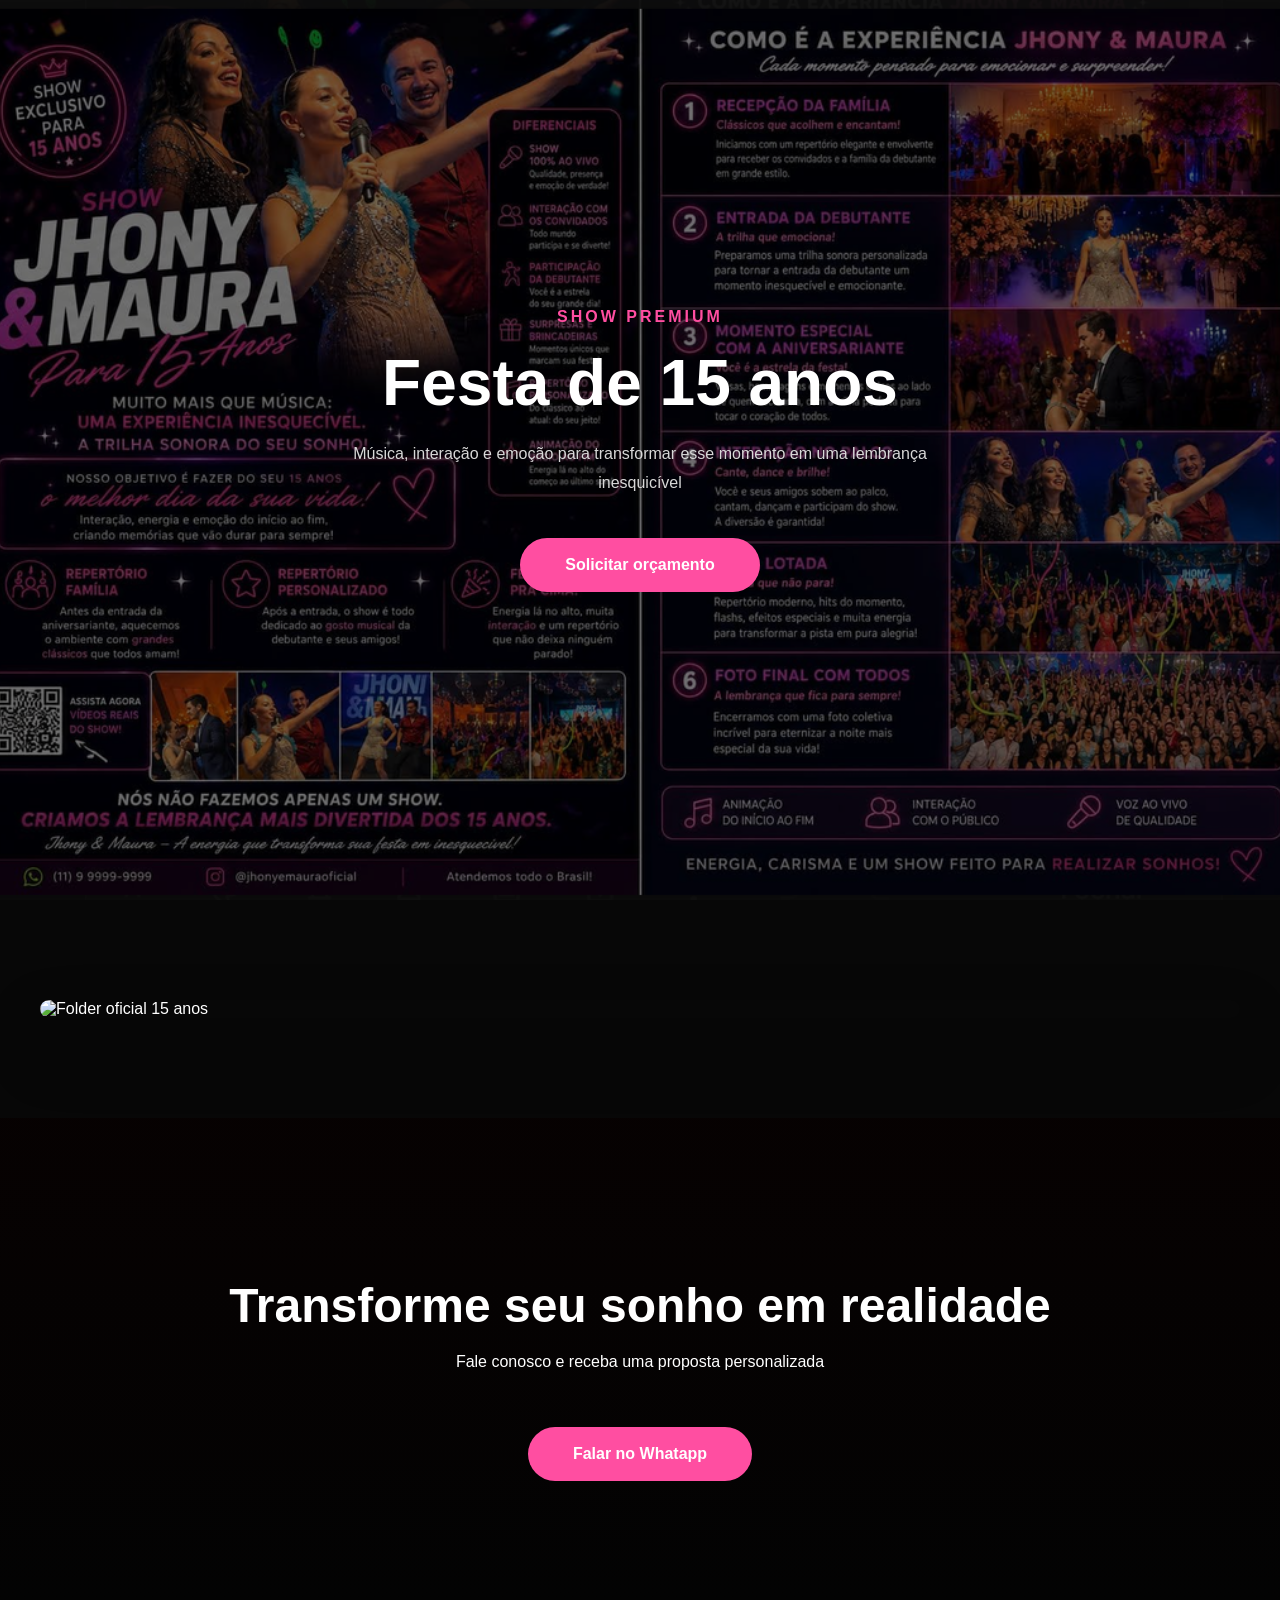
==== shows/15-anos.html @ 274f971a "adicionando html e css de eventos" ====
<!DOCTYPE html>
<html lang="pt-br">
<head>
    <meta charset="UTF-8">
    <meta name="viewport" content="width=device-width, initial-scale=1.0">
    <title>Jhony & Maura | 15 anos</title>
    
    <link rel="stylesheet" href="../style.css">
    <link rel="stylesheet" href="../eventos.css">
</head>
<body>
    
    <!-----HERO----->
    <section class="evento-hero">
        <div class="evento-overlay"></div>
        <div class="evento-container">

            <span class="evento-tag">
                SHOW PREMIUM
            </span>

            <h1>
                Festa de 15 anos
            </h1>

            <p>
                Música, interação e emoção para transformar
                esse momento em uma lembrança inesquicível
            </p>

            <a href="#contato" class="evento-btn">
                Solicitar orçamento
            </a>

        </div>
    </section>

    <!---FOLDER---->

    <section class="folder-section">

        <div class="folder-container">
            
            <img 
                src="assests/eventos/15-anos/folder-15anos.png"
                alt="Folder oficial 15 anos">

        </div>
    </section>
    
    <!----CTA---->

    <section class="evento-cta" id="contato">
        <div class="container">
            <h2>
                Transforme seu sonho em realidade
            </h2>

            <p>
                Fale conosco e receba uma proposta personalizada
            </p>

            <a href="#" class="evento-btn">
                Falar no Whatapp
            </a>

        </div>
    </section>
</body>
</html>
---- style.css ----
/* ════════════════════════════════════════════════════
   JHONY & MAURA – style.css  |  Premium Refactor
   Apenas opacity + transform animados.
   Nenhum: width, height, top, left, box-shadow, filter.
════════════════════════════════════════════════════ */

/* ── Tokens ── */
:root {
    --red:        #ff2020;
    --red-dim:    rgba(255, 32, 32, 0.34);
    --white:      #ffffff;
    --muted:      rgba(255, 255, 255, 0.70);
    --border:     rgba(255, 32, 32, 0.28);
    --border-hi:  rgba(255, 32, 32, 0.80);
    --card-bg:    rgba(8, 4, 4, 0.84);
    --app-height: 100vh;
    --gap:        clamp(1.4rem, 4vw, 3.25rem);
    --radius:     10px;
}

@supports (height: 100dvh) {
    :root { --app-height: 100dvh; }
}

/* ── Reset mínimo ── */
*, *::before, *::after { box-sizing: border-box; }

html {
    scroll-behavior: smooth;
    overflow-x: clip;
}

body {
    margin: 0;
    min-height: var(--app-height);
    overflow-x: hidden;
    color: var(--white);
    font-family: "Inter", Arial, sans-serif;
    text-rendering: optimizeLegibility;
    -webkit-font-smoothing: antialiased;
    background:
        radial-gradient(circle at 50% 0%, rgba(255,32,32,0.28), transparent 34rem),
        linear-gradient(180deg, #030303 0%, #0a0000 38%, #030303 100%);
}

/* grade sutil – apenas desktop */
body::after {
    content: "";
    position: fixed;
    inset: 0;
    z-index: -4;
    pointer-events: none;
    background-image:
        linear-gradient(rgba(255,255,255,0.028) 1px, transparent 1px),
        linear-gradient(90deg, rgba(255,255,255,0.020) 1px, transparent 1px);
    background-size: 54px 54px;
    mask-image: linear-gradient(to bottom, rgba(0,0,0,0.82), transparent);
    -webkit-mask-image: linear-gradient(to bottom, rgba(0,0,0,0.82), transparent);
}

a { color: inherit; text-decoration: none; }
img { display: block; max-width: 100%; }

.page{
    background:
        radial-gradient(circle at top,
        rgba(255,32,32,.18),
        transparent 45%),
        linear-gradient(
        180deg,
        #030303,
        #090101 35%,
        #030303 100%);
}

/* ════════════════════ CINEMA OVERLAY ════════════════ */
.cinema-overlay {
    position: fixed;
    inset: 0;
    z-index: 12;
    pointer-events: none;
    background:
        linear-gradient(to bottom, rgba(0,0,0,0.68) 0 7%, transparent 18% 82%, rgba(0,0,0,0.74) 93% 100%),
        radial-gradient(ellipse at center, transparent 44%, rgba(0,0,0,0.32) 100%);
    opacity: 0.7;
}

/* ════════════════════ HERO ════════════════════════ */

.hero{
    position: relative;
    min-height: 100vh;
    display: flex;
    align-items: center;
    overflow: hidden;
    isolation: isolate;
}

/* o picture precisa ocupar toda a hero */
.hero picture{
    position: absolute;
    inset: 0;
    display: block;
    width: 100%;
    height: 100%;
    z-index: 0;
}


.hero-image{
    position: absolute;
    inset: 0;

    width: 100%;
    height: 100%;

    object-fit: cover;
    object-position: left center;

    display: block;
}

/* Layers cinematográficos – compostos, sem blur */
.hero-layer { position: absolute; inset: 0; pointer-events: none; }

.hero-vignette{
    z-index:1;
    background:
        linear-gradient(
            to bottom,
            rgba(3,3,3,.28) 0%,
            rgba(3,3,3,.04) 28%,
            rgba(3,3,3,.04) 55%,
            rgba(3,3,3,.42) 100%
        ),
        linear-gradient(
            to right,
            rgba(3,3,3,.05) 0%,
            transparent 20%,
            rgba(3,3,3,.18) 55%,
            rgba(3,3,3,.45) 100%
        );
}

.hero-glow {
    z-index: -1;
    background:
        radial-gradient(ellipse 60% 40% at 50% 70%, rgba(255,32,32,0.22), transparent),
        radial-gradient(ellipse 30% 20% at 50% 92%, rgba(255,32,32,0.18), transparent);
}

/* fumaça – pseudo camada com gradiente animado lento */
.hero-smoke {
    z-index: 3;
    opacity: 0.18;
    background:
        radial-gradient(ellipse 80% 30% at 20% 85%, rgba(255,200,200,0.3), transparent),
        radial-gradient(ellipse 60% 20% at 78% 90%, rgba(255,100,100,0.22), transparent);
    animation: smokeShift 18s ease-in-out infinite alternate;
    will-change: opacity, transform;
}

@keyframes smokeShift {
    0%   { opacity: 0.14; transform: translateY(0) scaleX(1); }
    100% { opacity: 0.26; transform: translateY(-12px) scaleX(1.04); }
}

/* Partículas canvas */
.hero-particles {
    position: absolute;
    inset: 0;
    width: 100%;
    height: 100%;
    z-index: 4;
    pointer-events: none;
}

.hero-content{
    width:min(1600px,94vw);
    height:100%;
    margin:0 auto;

    position:relative;
}

/* ── Título hero ── */
.hero-kicker {
    margin-bottom: 1.25rem;
}

.hero-title{
    display:block;
    margin:0;
    text-align:left;
    line-height:.88;
    font-size:clamp(5rem,8vw,8rem);
}


.hero-info{
    align-items: flex-start;
    position:absolute;

    top:50%;
    right:5%;

    left:auto;

    transform:translateY(-50%);

    width:min(560px,38vw);

    display:flex;
    flex-direction:column;
    align-items:flex-start;
    justify-content:center;

    gap:1.5rem;
}


.hero-amp{
    display:block;

    width:100%;

    text-align:center;

    color:var(--red);

    font-size:.72em;
    font-weight:900;

    text-shadow:
        0 0 12px rgba(255,32,32,.8),
        0 0 30px rgba(255,32,32,.45);
}
.hero-subtitle {
    margin: 1.2rem 0 2rem;
    font-size: clamp(1.35rem, 2vw, 2rem);
    max-width:none;
    width:fit-content;
    font-weight: 800;
    text-shadow: 0 0 18px rgba(255,32,32,0.7), 0 2px 16px rgba(0,0,0,0.5);
}

/* ── Kicker ── */
.kicker {
    margin: 0 0 0.9rem;
    color: var(--red);
    font-size: 0.76rem;
    font-weight: 900;
    letter-spacing: 0.3em;
    text-transform: uppercase;
    text-shadow: 0 0 18px rgba(255,32,32,0.8);
}

/* ════════════════════ BOTÕES ════════════════════ */
.btn {
    align-self: flex-start;
    position: relative;
    overflow: hidden;
    display: inline-flex;
    align-items: center;
    justify-content: center;
    min-height: 3.75rem;
    padding: 0 2.25rem;
    border: 1px solid rgba(255,255,255,0.42);
    border-radius: 999px;
    color: var(--white);
    background: linear-gradient(100deg, #cc0000, #8a0000 50%, #cc0000);
    background-size: 200% 100%;
    box-shadow:
        0 0 16px rgba(255,32,32,0.44),
        0 12px 38px rgba(60,0,0,0.48),
        inset 0 0 16px rgba(255,255,255,0.14);
    font-size: 0.88rem;
    font-weight: 900;
    letter-spacing: 0.18em;
    text-transform: uppercase;
    cursor: pointer;
    transition:
        transform 240ms cubic-bezier(0.16,1,0.3,1),
        background-position 500ms ease,
        opacity 240ms ease;
    will-change: transform;
    isolation: isolate;
    margin-top:.5rem;
}

/* brilho sweep */
.btn::before {
    content: "";
    position: absolute;
    inset: -60% -30%;
    z-index: 1;
    background: linear-gradient(100deg, transparent 20%, rgba(255,255,255,0.44), transparent 54%);
    transform: translateX(-70%) rotate(10deg);
    transition: transform 600ms ease, opacity 240ms ease;
    opacity: 0;
    pointer-events: none;
}

.btn:hover {
    transform: translateY(-4px) scale(1.04);
    background-position: 100% 0;
}

.btn:hover::before {
    opacity: 0.42;
    transform: translateX(72%) rotate(10deg);
}

.btn:active {
    transform: translateY(-1px) scale(1.01);
    transition-duration: 80ms;
}

.btn-breathing {
    /* mantém idêntico ao .btn */
}

/* ════════════════════ SCROLL CUE ════════════════ */
.scroll-cue {
    position: absolute;
    bottom: 2rem;
    left: 50%;
    transform: translateX(-50%);
    width: 1.6rem;
    height: 3rem;
    border: 1px solid rgba(255,255,255,0.4);
    border-radius: 999px;
    opacity: 0.72;
    pointer-events: none;
}

.scroll-cue span {
    position: absolute;
    top: 0.45rem;
    left: 50%;
    width: 0.3rem;
    height: 0.3rem;
    border-radius: 50%;
    background: var(--red);
    box-shadow: 0 0 14px var(--red);
    transform: translateX(-50%);
    animation: revealUp 2.4s ease-in-out infinite;
}

@keyframes revealUp {
    0%   { opacity: 0; transform: translate(-50%, 0); }
    45%  { opacity: 1; }
    100% { opacity: 0; transform: translate(-50%, 1.2rem); }
}

/* ════════════════════ LAYOUT SECTIONS ══════════ */
.section {
    position: relative;
    width: min(1180px, calc(100% - 3rem));
    margin: 0 auto;
    padding: clamp(4.5rem, 8vw, 8rem) 0;
    content-visibility: auto;
    contain-intrinsic-size: 1px 820px;
}

.section-header {
    max-width: 800px;
    margin-bottom: 3rem;
}

.section-header h2 {
    margin: 0;
    font-size: clamp(2rem, 4.8vw, 4.6rem);
    line-height: 0.96;
    text-transform: uppercase;
}

/* ════════════════════ CARDS GLASS COMUNS ══════ */
.glass-card,
.tv-card,
.social-link {
    position: relative;
    overflow: hidden;
    border: 1px solid var(--border);
    border-radius: var(--radius);
    background:
        linear-gradient(115deg, rgba(255,255,255,0.10), transparent 22%, transparent 66%, rgba(255,32,32,0.07)),
        var(--card-bg);
    box-shadow:
        0 14px 40px rgba(0,0,0,0.42),
        inset 0 1px 0 rgba(255,255,255,0.16);
    transition: transform 260ms cubic-bezier(0.16,1,0.3,1), border-color 260ms ease;
}

/* shimmer hover */
.glass-card::before,
.tv-card::before,
.social-link::before,
.event-card::before,
.format-card::before {
    content: "";
    position: absolute;
    inset: 0;
    pointer-events: none;
    background: radial-gradient(circle at var(--card-x, 50%) var(--card-y, 0%), rgba(255,255,255,0.12), rgba(255,32,32,0.06) 22%, transparent 42%);
    opacity: 0;
    transition: opacity 240ms ease;
    z-index: 0;
}

.glass-card:hover::before,
.tv-card:hover::before,
.social-link:hover::before,
.event-card:hover::before,
.format-card:hover::before { opacity: 1; }

.glass-card:hover,
.tv-card:hover,
.social-link:hover {
    border-color: var(--border-hi);
    transform: translateY(-4px);
}

/* card sobre */
.glass-card {
    min-height: 17rem;
    padding: 1.6rem;
    display: flex;
    flex-direction: column;
}

.card-icon {
    font-size: 2.2rem;
    line-height: 1;
    margin-bottom: 0.75rem;
    display: block;
}

.card-grid {
    display: grid;
    grid-template-columns: repeat(4, minmax(0,1fr));
    gap: 1rem;
}

.glass-card h3 {
    margin: 0 0 0.75rem;
    font-size: 1.1rem;
    font-weight: 800;
    text-transform: uppercase;
    letter-spacing: 0.04em;
    position: relative;
    z-index: 1;
}

.glass-card p {
    margin: 0;
    color: var(--muted);
    line-height: 1.65;
    font-size: 0.93rem;
    position: relative;
    z-index: 1;
}

/* ════════════════════ EVENTOS GRID ══════════════ */
.events-grid {
    display: grid;
    grid-template-columns: repeat(3, minmax(0,1fr));
    gap: 1.1rem;
}

.event-card {
    position: relative;
    overflow: hidden;
    display: flex;
    flex-direction: column;
    gap: 0.5rem;
    padding: 1.75rem 1.5rem;
    border: 1px solid var(--border);
    border-radius: var(--radius);
    background:
        linear-gradient(135deg, rgba(255,255,255,0.09), transparent 24%, rgba(255,32,32,0.06)),
        var(--card-bg);
    box-shadow:
        0 14px 40px rgba(0,0,0,0.40),
        inset 0 1px 0 rgba(255,255,255,0.14);
    transition: transform 260ms cubic-bezier(0.16,1,0.3,1), border-color 260ms ease;
    cursor: pointer;
}

.event-card:hover {
    border-color: var(--border-hi);
    transform: translateY(-5px);
}

.event-icon {
    font-size: 2.5rem;
    line-height: 1;
    display: block;
    position: relative;
    z-index: 1;
    transition: transform 260ms cubic-bezier(0.16,1,0.3,1);
}

.event-card:hover .event-icon {
    transform: scale(1.12) rotate(-4deg);
}

.event-card strong {
    display: block;
    font-size: 1.2rem;
    font-weight: 900;
    text-transform: uppercase;
    letter-spacing: 0.06em;
    position: relative;
    z-index: 1;
}

.event-card p {
    margin: 0;
    color: var(--muted);
    font-size: 0.88rem;
    line-height: 1.6;
    position: relative;
    z-index: 1;
    flex: 1;
}

.event-cta {
    display: inline-block;
    margin-top: 0.75rem;
    color: var(--red);
    font-size: 0.78rem;
    font-weight: 900;
    letter-spacing: 0.16em;
    text-transform: uppercase;
    position: relative;
    z-index: 1;
    transition: opacity 200ms ease;
}

.event-card:hover .event-cta { opacity: 0.8; }

/* ════════════════════ FORMATOS ══════════════════ */
.formats-grid {
    display: grid;
    grid-template-columns: repeat(2, minmax(0,1fr));
    gap: 1.4rem;
    max-width: 860px;
}

.format-card {
    position: relative;
    overflow: hidden;
    padding: 2.25rem 2rem;
    border: 1px solid var(--border);
    border-radius: var(--radius);
    background:
        linear-gradient(135deg, rgba(255,255,255,0.09), transparent 26%, rgba(255,32,32,0.06)),
        var(--card-bg);
    box-shadow:
        0 14px 40px rgba(0,0,0,0.44),
        inset 0 1px 0 rgba(255,255,255,0.14);
    transition: transform 260ms cubic-bezier(0.16,1,0.3,1), border-color 260ms ease;
    display: flex;
    flex-direction: column;
    gap: 0.5rem;
}

.format-card:hover {
    border-color: var(--border-hi);
    transform: translateY(-5px);
}

.format-card--featured {
    border-color: rgba(255,32,32,0.50);
    background:
        linear-gradient(135deg, rgba(255,32,32,0.12), transparent 28%, rgba(255,32,32,0.07)),
        rgba(20,4,4,0.88);
    box-shadow:
        0 0 28px rgba(255,32,32,0.14),
        0 18px 44px rgba(0,0,0,0.50),
        inset 0 1px 0 rgba(255,255,255,0.18);
}

.format-badge {
    display: inline-block;
    padding: 0.2rem 0.75rem;
    border: 1px solid rgba(255,32,32,0.5);
    border-radius: 999px;
    color: var(--red);
    font-size: 0.7rem;
    font-weight: 900;
    letter-spacing: 0.22em;
    text-transform: uppercase;
    align-self: flex-start;
    position: relative;
    z-index: 1;
    margin-bottom: 0.5rem;
}

.format-badge--featured {
    background: rgba(255,32,32,0.14);
    border-color: var(--red);
}

.format-card h3 {
    margin: 0;
    font-size: 1.5rem;
    font-weight: 900;
    text-transform: uppercase;
    letter-spacing: 0.04em;
    position: relative;
    z-index: 1;
}

.format-ideal {
    margin: 0 0 1.25rem;
    color: var(--muted);
    font-size: 0.85rem;
    font-style: italic;
    position: relative;
    z-index: 1;
}

.format-list {
    list-style: none;
    margin: 0 0 1.75rem;
    padding: 0;
    display: flex;
    flex-direction: column;
    gap: 0.6rem;
    position: relative;
    z-index: 1;
    flex: 1;
}

.format-list li {
    display: flex;
    align-items: center;
    gap: 0.6rem;
    color: var(--muted);
    font-size: 0.93rem;
}

.format-btn {
    align-self: flex-start;
    position: relative;
    z-index: 1;
    min-height: 3.2rem;
    padding: 0 1.75rem;
    font-size: 0.8rem;
}

/* ════════════════════ MARQUEE ═══════════════════ */
.marquee {
    position: relative;
    overflow: hidden;
    width: 100%;
    max-width: 1180px;
    margin: 0 auto 2rem;
    padding: clamp(0.8rem,2vw,1rem) 0;
    border-block: 1px solid rgba(255,32,32,0.24);
    background: rgba(255,32,32,0.04);
    mask-image: linear-gradient(90deg, transparent, #000 4%, #000 96%, transparent);
    -webkit-mask-image: linear-gradient(90deg, transparent, #000 4%, #000 96%, transparent);
}

.marquee-track {
    display: flex;
    align-items: center;
    gap: var(--gap);
    width: max-content;
    /* duração corrigida via JS – usa translateX em % do próprio group */
    animation: marqueeScroll 36s linear infinite;
    will-change: transform;
}

.marquee-group {
    display: flex;
    align-items: center;
    gap: var(--gap);
    flex: 0 0 auto;
}

.marquee span {
    flex: 0 0 auto;
    font-family: "Anton", Impact, sans-serif;
    font-size: clamp(2rem, 5vw, 5rem);
    line-height: 1;
    text-transform: uppercase;
    text-shadow: 0 0 12px rgba(255,32,32,0.5);
    white-space: nowrap;
}

@keyframes marqueeScroll {
    from { transform: translateX(0); }
    to   { transform: translateX(-50%); }
}

/* ════════════════════ TV CARDS ══════════════════ */
.tv-grid {
    display: grid;
    grid-template-columns: repeat(4, minmax(0,1fr));
    gap: 1.1rem;
}

.tv-card {
    min-height: 12rem;
    display: flex;
    flex-direction: column;
    justify-content: flex-end;
    padding: 1.5rem;
}

.tv-card strong {
    display: block;
    margin-bottom: 0.35rem;
    font-size: clamp(1.3rem, 2.5vw, 2.4rem);
    line-height: 1.15;
    text-transform: uppercase;
    text-shadow: 0 0 22px rgba(255,32,32,0.7);
    word-break: break-word;
    position: relative;
    z-index: 1;
}

.tv-card span {
    margin: 0;
    color: var(--muted);
    font-size: 0.85rem;
    position: relative;
    z-index: 1;
}

/* ════════════════════ GALLERY ═══════════════════ */
.gallery-grid {
    display: grid;
    grid-template-columns: repeat(3, minmax(0,1fr));
    gap: 1rem;
}

.gallery-item {
    position: relative;
    overflow: hidden;
    min-height: 22rem;
    margin: 0;
    border: 1px solid rgba(255,32,32,0.20);
    border-radius: var(--radius);
    background: #110000;
    box-shadow: 0 14px 38px rgba(0,0,0,0.36);
    transition: border-color 260ms ease, transform 260ms cubic-bezier(0.16,1,0.3,1);
}

.gallery-item:hover {
    border-color: rgba(255,32,32,0.60);
    transform: translateY(-3px);
}

.photo-slot { display: grid; place-items: stretch; }

.gallery-link { display: contents; }

.photo-placeholder {
    position: relative;
    width: 100%;
    height: 100%;
    overflow: hidden;
    display: flex;
    flex-direction: column;
    justify-content: flex-end;
    padding: 1.5rem;
    color: var(--white);
}

.photo-placeholder img {
    position: absolute;
    inset: 0;
    width: 100%;
    height: 100%;
    object-fit: cover;
    transition: transform 600ms cubic-bezier(0.16,1,0.3,1);
}

.gallery-item:hover .photo-placeholder img {
    transform: scale(1.05);
}

/* overlay de texto */
.gallery-overlay {
    position: relative;
    z-index: 2;
    background: linear-gradient(to top, rgba(0,0,0,0.82) 0%, transparent 100%);
    margin: -1.5rem;
    padding: 1.5rem;
    padding-top: 4rem;
    pointer-events: none;
}

.gallery-overlay span {
    display: block;
    color: rgba(255,255,255,0.68);
    font-size: 0.72rem;
    font-weight: 900;
    letter-spacing: 0.2em;
    text-transform: uppercase;
    margin-bottom: 0.3rem;
}

.gallery-overlay strong {
    display: block;
    font-family: "Anton", Impact, sans-serif;
    font-size: clamp(1.8rem, 4vw, 3.4rem);
    line-height: 0.92;
    text-transform: uppercase;
    text-shadow: 0 0 16px rgba(255,32,32,0.4);
    margin-bottom: 0.4rem;
}

.gallery-overlay p {
    margin: 0 0 0.5rem;
    color: var(--muted);
    font-size: 0.8rem;
}

.gallery-overlay small {
    color: var(--red);
    font-size: 0.76rem;
    font-weight: 900;
    letter-spacing: 0.14em;
    text-transform: uppercase;
    opacity: 0;
    transform: translateX(-6px);
    transition: opacity 240ms ease, transform 240ms ease;
    display: inline-block;
}

.gallery-item:hover .gallery-overlay small {
    opacity: 1;
    transform: translateX(0);
}

/* shimmer gallery */
.gallery-item::before {
    content: "";
    position: absolute;
    inset: 0;
    z-index: 1;
    pointer-events: none;
    background: radial-gradient(circle at var(--card-x, 50%) var(--card-y, 50%), rgba(255,255,255,0.10), transparent 28%);
    opacity: 0;
    transition: opacity 260ms ease;
}

.gallery-item:hover::before { opacity: 1; }

/* ════════════════════ SOCIAL ════════════════════ */
.social-row {
    display: grid;
    grid-template-columns: repeat(3, minmax(0,1fr));
    gap: 1rem;
}

.social-link {
    min-height: 13rem;
    display: grid;
    place-items: center;
    gap: 0.7rem;
    padding: 1.5rem;
    text-align: center;
}

.social-link svg {
    width: clamp(4rem, 9vw, 7rem);
    height: clamp(4rem, 9vw, 7rem);
    fill: var(--white);
    filter: drop-shadow(0 0 8px rgba(255,32,32,0.5));
    transition: transform 260ms cubic-bezier(0.16,1,0.3,1);
}

.social-link:hover svg { transform: scale(1.12); }

.social-link span {
    font-weight: 900;
    letter-spacing: 0.14em;
    text-transform: uppercase;
    position: relative;
    z-index: 1;
}

/* ════════════════════ FINAL CTA ══════════════════ */
.final-cta {
    position: relative;
    isolation: isolate;
    min-height: var(--app-height);
    display: grid;
    place-items: center;
    overflow: hidden;
    padding: 7rem 1.25rem;
    margin-top: 2rem;
    background:
        radial-gradient(ellipse 70% 50% at 50% 100%, rgba(255,32,32,0.20), transparent),
        linear-gradient(180deg, #030303 0%, #0a0000 60%, #030303 100%);
}

.final-content {
    width: min(1120px, 100%);
    text-align: center;
    position: relative;
    z-index: 2;
}

.final-cta h2 {
    margin: 0 0 2rem;
    font-family: "Anton", Impact, sans-serif;
    font-size: clamp(3.3rem, 11vw, 10.8rem);
    line-height: 0.86;
    text-transform: uppercase;
    text-shadow: 0 0 6px rgba(255,32,32,0.22);
}

/* ════════════════════ REVEAL ANIMATIONS ════════ */
.reveal {
    opacity: 0;
    transform: translateY(28px);
    transition:
        opacity 700ms cubic-bezier(0.16,1,0.3,1),
        transform 700ms cubic-bezier(0.16,1,0.3,1);
}

.reveal.is-visible {
    opacity: 1;
    transform: translateY(0);
}

.title-stagger span {
    display: inline-block;
    opacity: 0;
    transform: translate3d(0, 0.75em, 0) scale(0.97);
    transition:
        opacity 720ms cubic-bezier(0.16,1,0.3,1),
        transform 720ms cubic-bezier(0.16,1,0.3,1);
}

.title-stagger.is-visible span,
.section-header.is-visible .title-stagger span,
.final-content.is-visible .title-stagger span {
    opacity: 1;
    transform: translate3d(0,0,0) scale(1);
}

.title-stagger span:nth-child(2) { transition-delay: 110ms; }
.title-stagger span:nth-child(3) { transition-delay: 220ms; }

/* ════════════════════ RESPONSIVIDADE ════════════ */

/* ── Tablet ── */
@media (max-width: 1024px) {
    .tv-grid {
        grid-template-columns: repeat(2, minmax(0,1fr));
    }
}

@media (max-width: 980px) {
    /* Desliga efeitos pesados de composição em telas menores */
    body::after,
    .cinema-overlay,
    .hero-smoke {
        display: none;
    }

    .card-grid {
        grid-template-columns: repeat(2, minmax(0,1fr));
    }

    .gallery-grid {
        grid-template-columns: repeat(2, minmax(0,1fr));
    }

    .section {
        width: calc(100% - 3rem);
    }

    .social-link {
        min-height: 10rem;
    }

    .formats-grid {
        max-width: 100%;
    }
}

@media (max-width: 680px) {
    .hero,
    .final-cta {
        min-height: 100svh;
        padding-inline: 1.25rem;
        padding-block: 5rem;
    }

    /* Mobile: rosto na parte superior da imagem */
   .hero-image{

    object-fit:cover;

    object-position:center top;

    transform:scale(1.05);

}

    .hero-content {
        min-height: 100svh;
        justify-content: center;
        padding-inline: 1.25rem;
    }

    .hero-info{

    position:relative;

    top:auto;
    right:auto;
    left:auto;

    transform:none;

    width:100%;

    max-width:340px;

    margin:0 auto;

    padding-top:55vh;

    display:flex;
    align-items:center;
    text-align:center;
}


   .hero-title{

    font-size:clamp(3rem,14vw,4.5rem);

    line-height:.88;

}

    .kicker {
        font-size: 0.68rem;
        letter-spacing: 0.18em;
    }

    .hero-subtitle {
        margin: 1rem 0 1.75rem;
        font-size: clamp(1.1rem, 4vw, 1.6rem);
    }

    .btn {
        width: min(100%, 22rem);
        min-height: 3.5rem;
        padding-inline: 1.25rem;
        font-size: 0.82rem;
    }

    .section {
        width: min(100% - 2rem, 38rem);
        padding-block: clamp(3.5rem, 8vw, 5rem);
    }

    .section-header {
        margin-bottom: 2rem;
    }

    .section-header h2 {
        font-size: clamp(1.75rem, 6.5vw, 2.8rem);
        line-height: 1.05;
    }

    /* Legacy */
    .legacy-inner {
        grid-template-columns: 1fr;
        text-align: center;
        gap: 1.5rem;
    }

    .legacy-number {
        justify-content: center;
    }

    .legacy-list {
        align-items: flex-start;
        text-align: left;
    }

    /* Cards */
    .card-grid {
        grid-template-columns: 1fr;
        gap: 0.85rem;
    }

    .glass-card {
        min-height: auto;
        padding: 1.5rem;
    }

    /* Eventos */
    .events-grid {
        grid-template-columns: 1fr;
        gap: 0.85rem;
    }

    /* Formatos */
    .formats-grid {
        grid-template-columns: 1fr;
        gap: 1rem;
    }

    /* TV */
    .tv-grid {
        grid-template-columns: repeat(2, minmax(0,1fr));
        gap: 0.75rem;
    }

    .tv-card {
        min-height: 9rem;
        padding: 1.1rem;
    }

    /* Gallery */
    .gallery-grid {
        grid-template-columns: 1fr;
        gap: 0.85rem;
    }

    .gallery-item,
    .photo-placeholder {
        min-height: 19rem;
    }

    /* Social */
    .social-row {
        grid-template-columns: 1fr;
        gap: 0.85rem;
    }

    .social-link {
        min-height: auto;
        padding: 1.4rem 1.25rem;
        display: flex;
        flex-direction: row;
        place-items: unset;
        align-items: center;
        justify-content: center;
        gap: 1rem;
        border-radius: var(--radius);
    }

    .social-link svg {
        width: 2.6rem;
        height: 2.6rem;
        flex-shrink: 0;
    }

    .marquee span {
        font-size: clamp(1.6rem, 6vw, 2.4rem);
    }

    .scroll-cue { display: none; }

    .final-cta h2 {
        font-size: clamp(2.4rem, 9vw, 5rem);
        margin-bottom: 1.5rem;
    }
}

@media (max-width: 480px) {
    .hero-title{
    font-size:clamp(2.8rem,15vw,4.2rem);
    line-height:.86;

    }

    .tv-card {
        padding: 0.9rem;
    }

    .tv-card strong {
        font-size: clamp(1.1rem, 4.5vw, 1.6rem);
    }
}


@media (max-width: 380px) {
    .section { width: calc(100% - 1.5rem); }
    .btn { letter-spacing: 0.1em; }
}

/* ── Touch / pointer:coarse ── */
@media (hover: none), (pointer: coarse) {
    body::after,
    .cinema-overlay,
    .hero-smoke { display: none; }

    .glass-card:hover,
    .tv-card:hover,
    .social-link:hover,
    .event-card:hover,
    .format-card:hover,
    .gallery-item:hover {
        transform: none;
        border-color: var(--border);
    }

    .gallery-item:hover .photo-placeholder img,
    .gallery-item:hover .photo-placeholder { transform: none; }

    .gallery-item:hover::before,
    .glass-card:hover::before,
    .tv-card:hover::before,
    .social-link:hover::before,
    .event-card:hover::before,
    .format-card:hover::before { opacity: 0; }
}

/* ── Reduced Motion ── */
@media (prefers-reduced-motion: reduce) {
    *, *::before, *::after {
        animation-duration: 1ms !important;
        animation-iteration-count: 1 !important;
        scroll-behavior: auto !important;
        transition-duration: 1ms !important;
    }
}


/*----------Contorno--------------*/

.hero-title span{
    display:block;
}


/* HERO PICTURE */

.hero-picture{
    position:absolute;
    inset:0;
    z-index:0;
}


.hero-info > :not(.hero-title){
    margin-left:.65rem;
}
---- eventos.css ----
/* ============================
EVENTOS
============================ */

.evento-hero{

    min-height:100vh;

    display:flex;
    align-items:center;
    justify-content:center;

    position:relative;

    overflow:hidden;

}

.evento-hero{

    background:url("assets/eventos/15-anos/folder-15anos.png");

    background-size:cover;
    background-position:center;

}

.evento-overlay{

    position:absolute;

    inset:0;

    background:rgba(0,0,0,.55);

}

.evento-container{

    position:relative;

    z-index:5;

    width:min(1100px,90%);

    text-align:center;

}

.evento-tag{

    color:#ff4ea1;

    letter-spacing:3px;

    text-transform:uppercase;

    font-weight:700;



}.evento-container h1{

    font-size:4rem;

    margin:20px 0;

}

.evento-container p{

    max-width:650px;

    margin:auto;

    line-height:1.8;

    color:#d8d8d8;

}

.evento-btn{

    display:inline-block;

    margin-top:40px;

    padding:18px 45px;

    border-radius:999px;

    text-decoration:none;

    background:#ff4ea1;

    color:#fff;

    font-weight:bold;

    transition:.3s;

}

.evento-btn:hover{

    transform:translateY(-4px);

}

.folder-section{

    padding:100px 0;

    background:#070707;

}

.folder-section img{

    width:100%;

    max-width:1200px;

    display:block;

    margin:auto;

    border-radius:18px;

    box-shadow:0 30px 60px rgba(0,0,0,.45);

}

.folder-container{

    width:min(1400px,95%);
    margin:auto;

}

.evento-cta{

    padding:120px 20px;

    text-align:center;

}


.evento-cta h2{

    font-size:3rem;

    margin-bottom:20px;

}
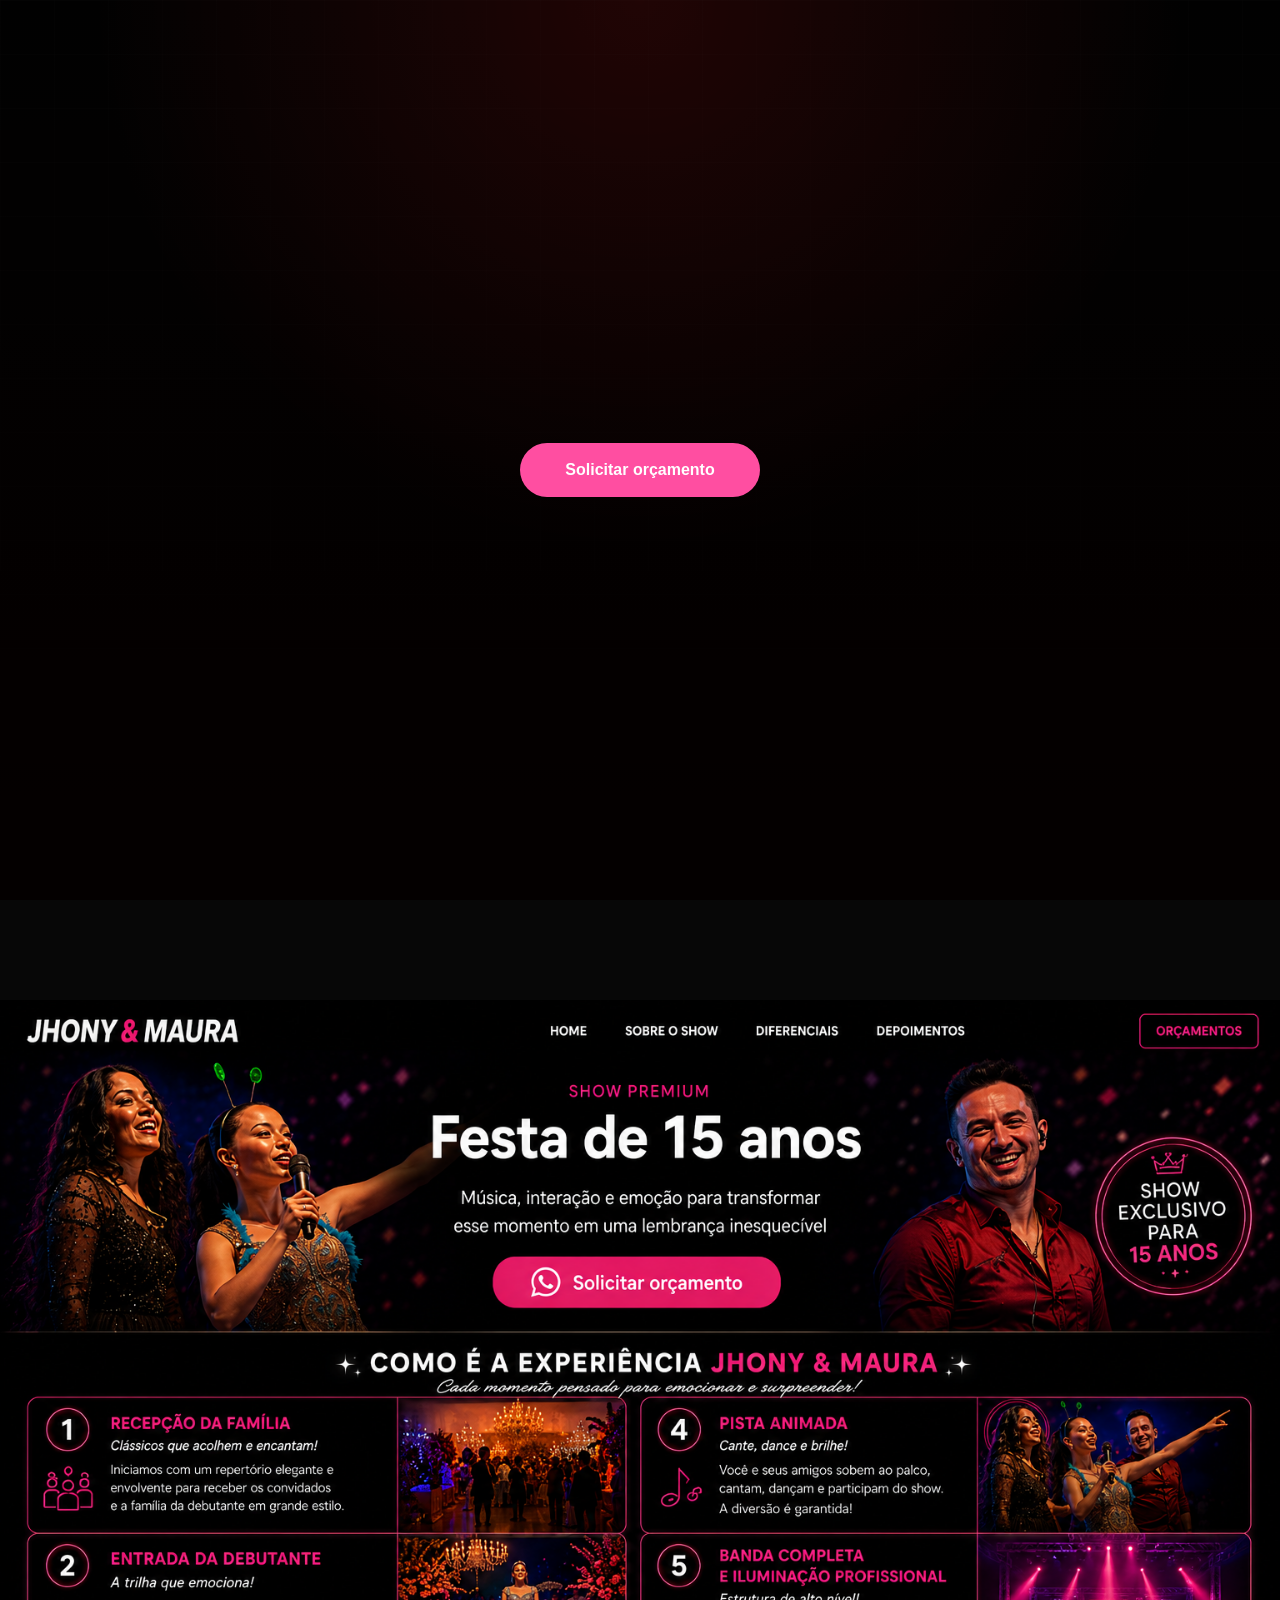
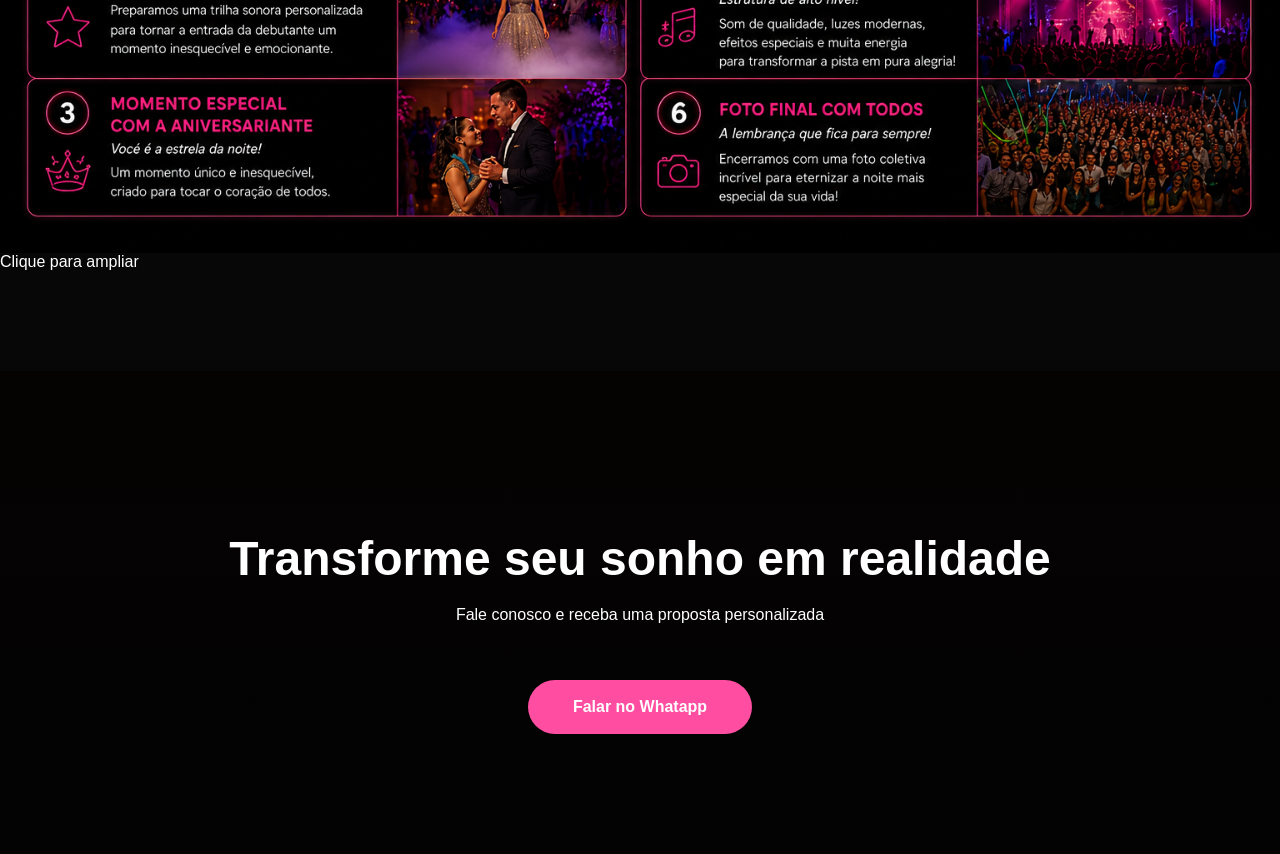
==== commit 7a292c08: "atualizando do html e implementação nova" ====
--- a/shows/15-anos.html
+++ b/shows/15-anos.html
@@ -15,19 +15,6 @@
         <div class="evento-overlay"></div>
         <div class="evento-container">
 
-            <span class="evento-tag">
-                SHOW PREMIUM
-            </span>
-
-            <h1>
-                Festa de 15 anos
-            </h1>
-
-            <p>
-                Música, interação e emoção para transformar
-                esse momento em uma lembrança inesquicível
-            </p>
-
             <a href="#contato" class="evento-btn">
                 Solicitar orçamento
             </a>
@@ -41,10 +28,19 @@
 
         <div class="folder-container">
             
-            <img 
-                src="assests/eventos/15-anos/folder-15anos.png"
-                alt="Folder oficial 15 anos">
+            <a href="../assets/eventos/15-anos/15-anos.png"
+                target="_blank"
+                class="folder-image">
 
+                <img
+                  src="../assets/eventos/15-anos/15-anos.png"
+                  alt="Folder completo do show de 15 anos"
+                  class="folder-image">
+
+                <div class="folder-overlay">
+                    <span>Clique para ampliar</span>
+                </div>
+            </a>   
         </div>
     </section>
     
--- a/eventos.css
+++ b/eventos.css
@@ -18,7 +18,7 @@
 
 .evento-hero{
 
-    background:url("assets/eventos/15-anos/folder-15anos.png");
+  /* background:url("assets/eventos/15-anos/15-anos.png");*/
 
     background-size:cover;
     background-position:center;
@@ -115,29 +115,6 @@
 
 }
 
-.folder-section img{
-
-    width:100%;
-
-    max-width:1200px;
-
-    display:block;
-
-    margin:auto;
-
-    border-radius:18px;
-
-    box-shadow:0 30px 60px rgba(0,0,0,.45);
-
-}
-
-.folder-container{
-
-    width:min(1400px,95%);
-    margin:auto;
-
-}
-
 .evento-cta{
 
     padding:120px 20px;
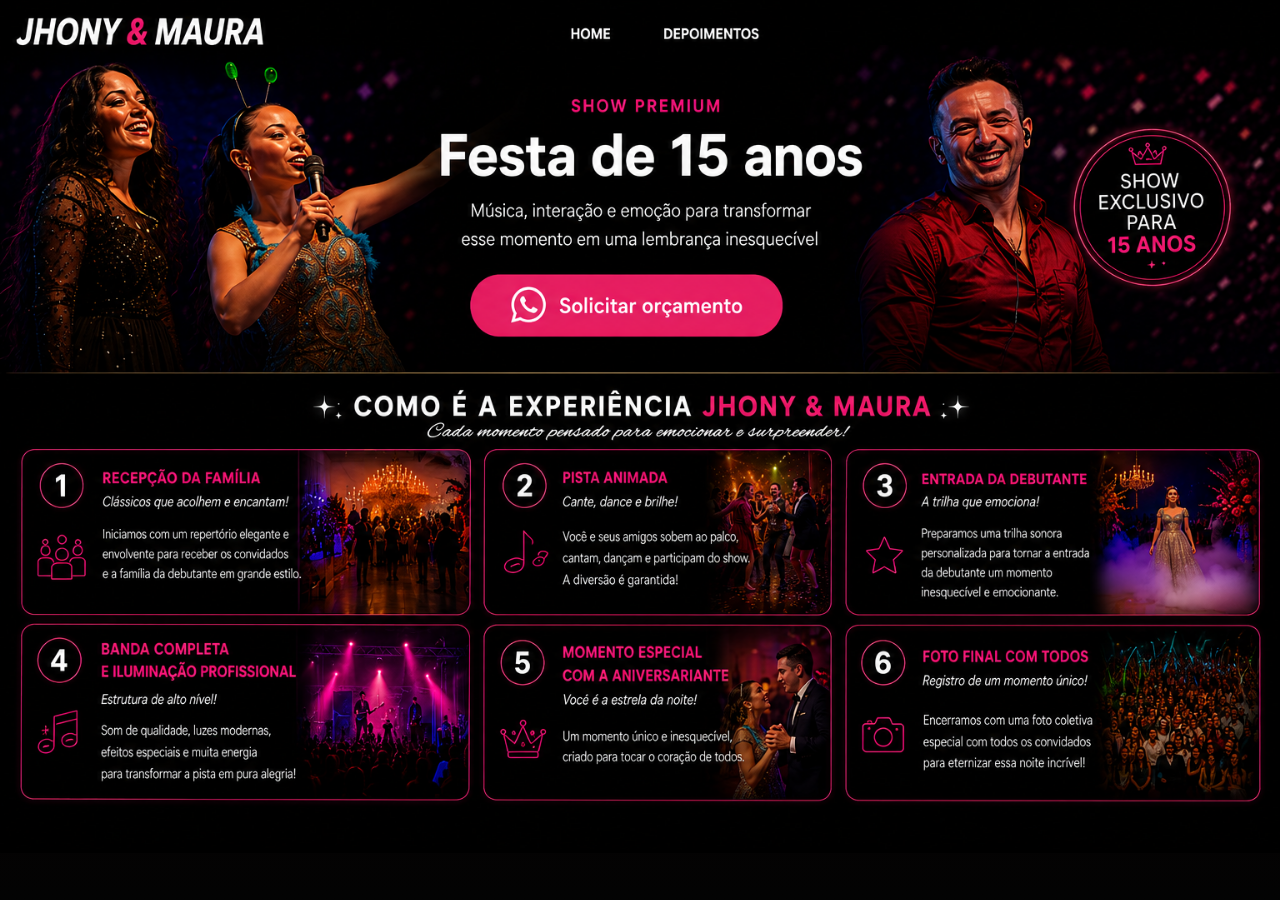
==== commit e4abf73e: "ajustando a UX e aba 15 anos" ====
--- a/shows/15-anos.html
+++ b/shows/15-anos.html
@@ -11,56 +11,20 @@
 <body>
     
     <!-----HERO----->
-    <section class="evento-hero">
-        <div class="evento-overlay"></div>
-        <div class="evento-container">
+   <section class="evento-banner">
 
-            <a href="#contato" class="evento-btn">
-                Solicitar orçamento
-            </a>
+    <img
+        src="../assets/eventos/15-anos/15-anos.png"
+        alt="Show Premium - Festa de 15 anos"
+        class="evento-banner-img">
 
-        </div>
-    </section>
+    <a
+        href="https://wa.me/5537SEUNUMERO"
+        target="_blank"
+        class="evento-banner-btn banner-15anos"
+        aria-label="Solicitar orçamento">
+    </a>
 
-    <!---FOLDER---->
-
-    <section class="folder-section">
-
-        <div class="folder-container">
-            
-            <a href="../assets/eventos/15-anos/15-anos.png"
-                target="_blank"
-                class="folder-image">
-
-                <img
-                  src="../assets/eventos/15-anos/15-anos.png"
-                  alt="Folder completo do show de 15 anos"
-                  class="folder-image">
-
-                <div class="folder-overlay">
-                    <span>Clique para ampliar</span>
-                </div>
-            </a>   
-        </div>
-    </section>
-    
-    <!----CTA---->
-
-    <section class="evento-cta" id="contato">
-        <div class="container">
-            <h2>
-                Transforme seu sonho em realidade
-            </h2>
-
-            <p>
-                Fale conosco e receba uma proposta personalizada
-            </p>
-
-            <a href="#" class="evento-btn">
-                Falar no Whatapp
-            </a>
-
-        </div>
-    </section>
+</section>
 </body>
 </html>
--- a/eventos.css
+++ b/eventos.css
@@ -1,134 +1,72 @@
-/* ============================
-EVENTOS
-============================ */
+/* ==============================
+   HERO
+============================== */
 
-.evento-hero{
-
-    min-height:100vh;
-
-    display:flex;
-    align-items:center;
-    justify-content:center;
+.evento-banner{
 
     position:relative;
+
+    width:100%;
 
     overflow:hidden;
 
 }
 
-.evento-hero{
 
-  /* background:url("assets/eventos/15-anos/15-anos.png");*/
+.evento-banner-img{
 
-    background-size:cover;
-    background-position:center;
+    display:block;
+
+    width:100%;
+
+    height:auto;
 
 }
 
-.evento-overlay{
+/* ==============================
+   BOTÃO INVISÍVEL
+============================== */
+
+.evento-banner-btn{
 
     position:absolute;
 
-    inset:0;
+    /* posição */
+    left:50%;
+    top:37.2%;
 
-    background:rgba(0,0,0,.55);
+    /* tamanho */
+    width:29%;
+    height:7.3%;
 
+    transform:translate(-50%, -50%);
+
+    background:transparent;
+
+    cursor:pointer;
+
+    z-index:100;
 }
 
-.evento-container{
-
-    position:relative;
-
-    z-index:5;
-
-    width:min(1100px,90%);
-
-    text-align:center;
-
+.evento-banner-btn{
+    position:absolute;
+    transform:translate(-50%,-50%);
+    background:transparent;
+    z-index:100;
 }
 
-.evento-tag{
-
-    color:#ff4ea1;
-
-    letter-spacing:3px;
-
-    text-transform:uppercase;
-
-    font-weight:700;
-
-
-
-}.evento-container h1{
-
-    font-size:4rem;
-
-    margin:20px 0;
-
+/* 15 anos */
+.banner-15anos{
+    left:50%;
+    top:37.2%;
+    width:29%;
+    height:7.3%;
 }
 
-.evento-container p{
-
-    max-width:650px;
-
-    margin:auto;
-
-    line-height:1.8;
-
-    color:#d8d8d8;
-
-}
-
-.evento-btn{
-
-    display:inline-block;
-
-    margin-top:40px;
-
-    padding:18px 45px;
-
-    border-radius:999px;
-
-    text-decoration:none;
-
-    background:#ff4ea1;
-
-    color:#fff;
-
-    font-weight:bold;
-
-    transition:.3s;
-
-}
-
-.evento-btn:hover{
-
-    transform:translateY(-4px);
-
-}
-
-.folder-section{
-
-    padding:100px 0;
-
-    background:#070707;
-
-}
-
-.evento-cta{
-
-    padding:120px 20px;
-
-    text-align:center;
-
-}
-
-
-.evento-cta h2{
-
-    font-size:3rem;
-
-    margin-bottom:20px;
-
-}
-
+/* casamento *
+.banner-casamento{
+    left:...;
+    top:...;
+    width:...;
+    height:...;
+}
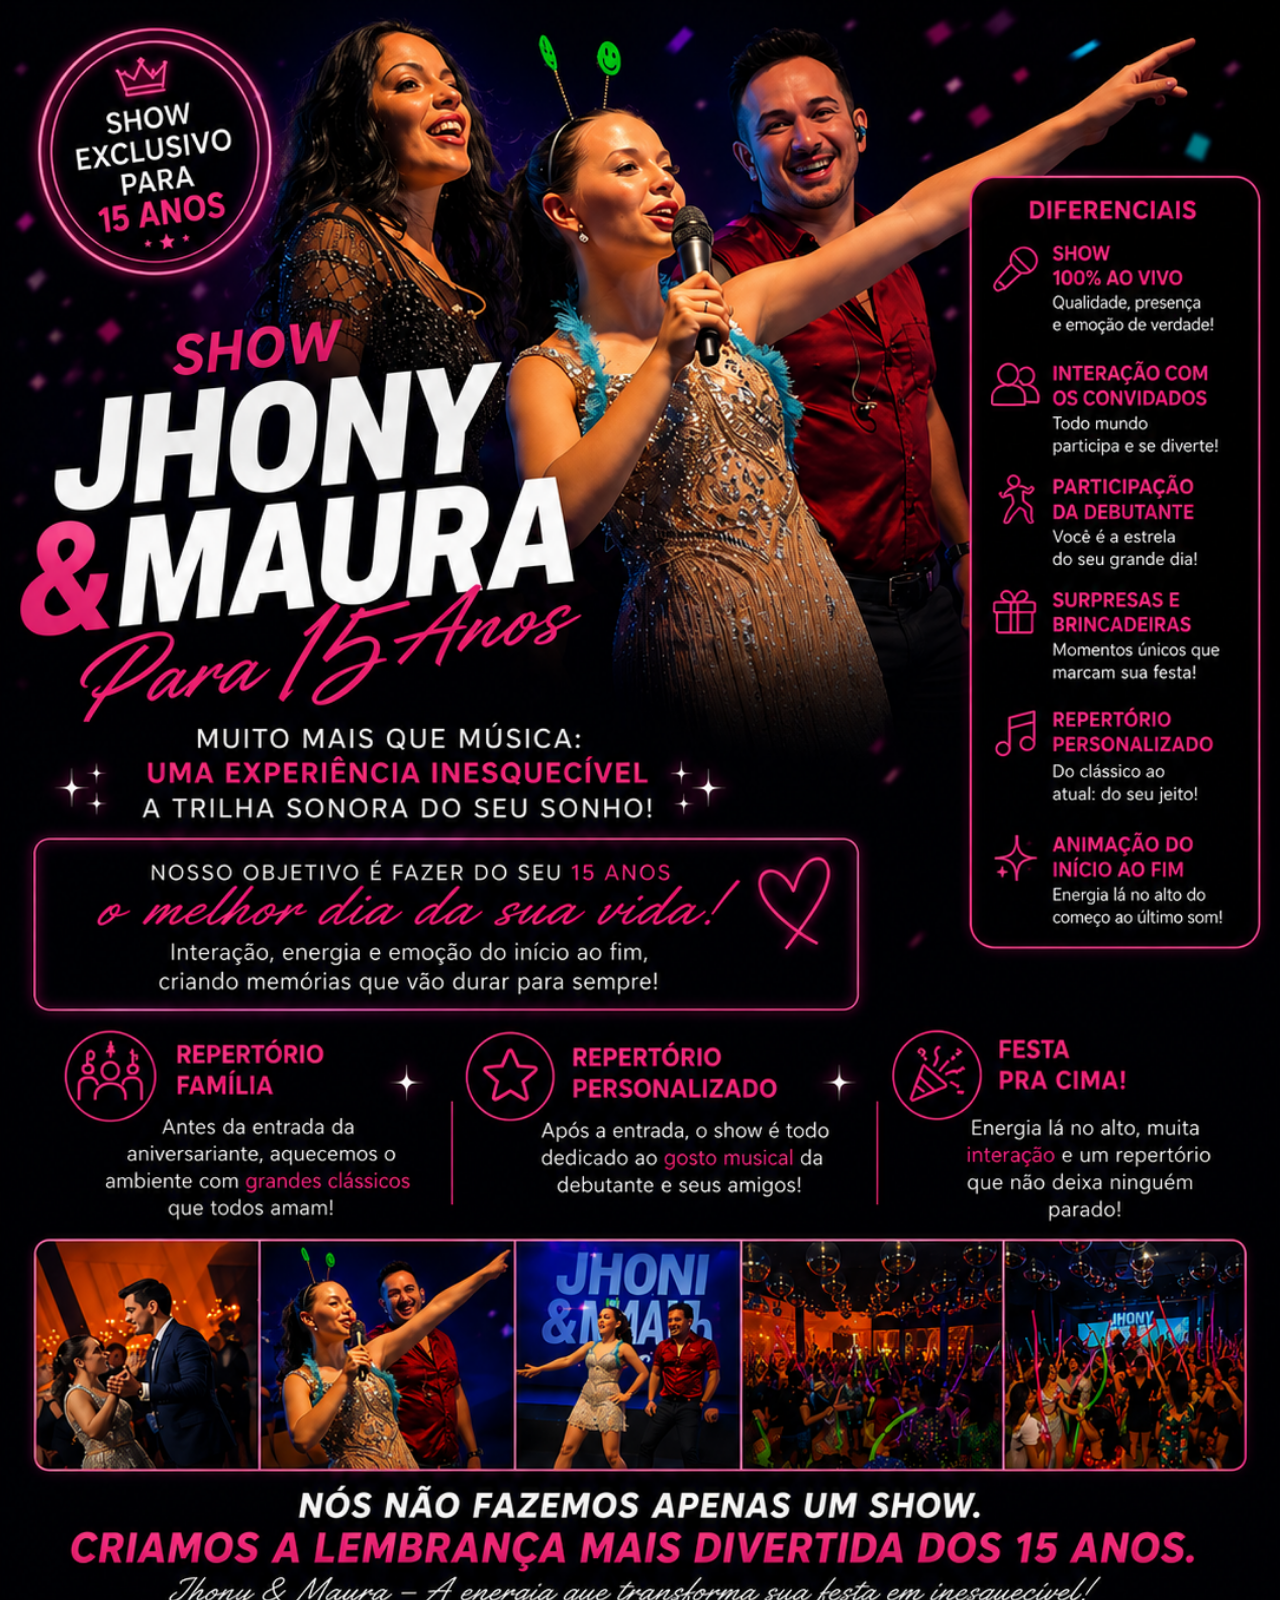
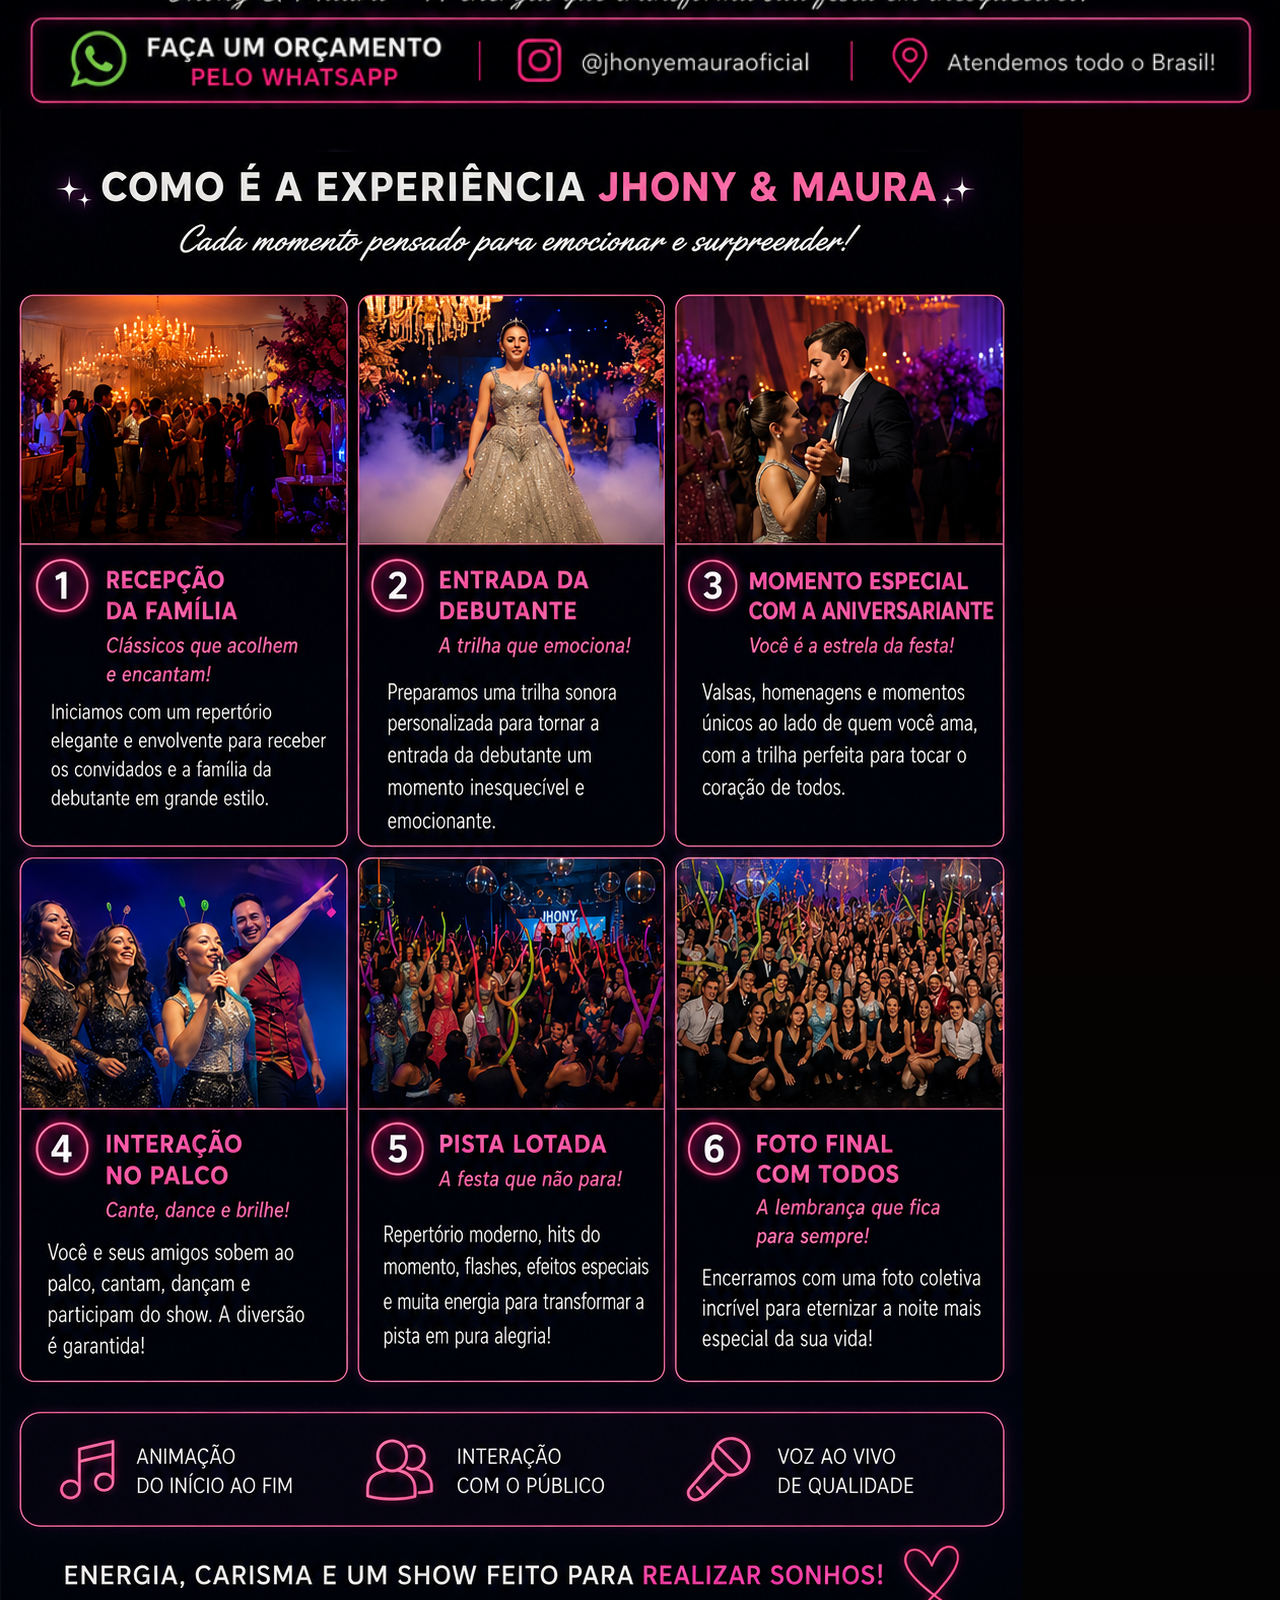
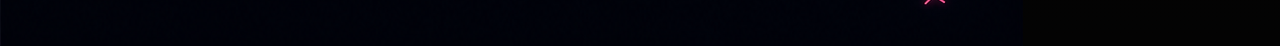
==== commit 0e338e1c: "adicionando mais mídias em 29/06/2026" ====
--- a/shows/15-anos.html
+++ b/shows/15-anos.html
@@ -4,27 +4,55 @@
     <meta charset="UTF-8">
     <meta name="viewport" content="width=device-width, initial-scale=1.0">
     <title>Jhony & Maura | 15 anos</title>
-    
+
     <link rel="stylesheet" href="../style.css">
     <link rel="stylesheet" href="../eventos.css">
 </head>
 <body>
-    
-    <!-----HERO----->
-   <section class="evento-banner">
 
-    <img
-        src="../assets/eventos/15-anos/15-anos.png"
-        alt="Show Premium - Festa de 15 anos"
-        class="evento-banner-img">
+    <!----- HERO ----->
+    <section class="evento-banner">
 
-    <a
-        href="https://wa.me/5537SEUNUMERO"
-        target="_blank"
-        class="evento-banner-btn banner-15anos"
-        aria-label="Solicitar orçamento">
-    </a>
+        <picture>
 
-</section>
+            <source
+                media="(max-width: 768px)"
+                srcset="../assets/eventos/15-anos/15-anos-mobile.png">
+
+            <img
+                src="../assets/eventos/15-anos/15-anos.png"
+                alt="Show Premium - Festa de 15 anos"
+                class="evento-banner-img">
+
+        </picture>
+
+        <a
+            href="https://wa.me/5537SEUNUMERO"
+            target="_blank"
+            rel="noopener"
+            class="evento-banner-btn banner-15anos"
+            aria-label="Solicitar orçamento">
+        </a>
+
+    </section>
+
+    <!----- EXPERIÊNCIA ----->
+    <section class="evento-info">
+
+        <picture>
+
+            <source
+                media="(max-width:768px)"
+                srcset="../assets/eventos/15-anos/info-mobile.png">
+
+            <img
+                src="../assets/eventos/15-anos/info-desktop.png"
+                alt="Como é a experiência Jhony & Maura em festas de 15 anos"
+                class="evento-info-img">
+
+        </picture>
+
+    </section>
+
 </body>
 </html>
--- a/style.css
+++ b/style.css
@@ -191,31 +191,30 @@
 .hero-title{
     display:block;
     margin:0;
-    text-align:left;
-    line-height:.88;
-    font-size:clamp(5rem,8vw,8rem);
+    text-align:center;
+    line-height:.98;
+    font-size:50px;
 }
 
 
 .hero-info{
-    align-items: flex-start;
     position:absolute;
 
-    top:50%;
-    right:5%;
-
-    left:auto;
-
-    transform:translateY(-50%);
-
-    width:min(560px,38vw);
+    top: 55%;
+    left:50%;
+
+    transform:translate(-50%, -25%);
+
+    width:500px;
 
     display:flex;
     flex-direction:column;
-    align-items:flex-start;
+    align-items:center;
     justify-content:center;
 
     gap:1.5rem;
+
+    text-align:center;
 }
 
 
@@ -257,7 +256,7 @@
 
 /* ════════════════════ BOTÕES ════════════════════ */
 .btn {
-    align-self: flex-start;
+    align-self: center;
     position: relative;
     overflow: hidden;
     display: inline-flex;
@@ -1009,7 +1008,7 @@
 }
 
     .hero-content {
-        min-height: 100svh;
+        max-width: 560px;
         justify-content: center;
         padding-inline: 1.25rem;
     }
@@ -1040,9 +1039,9 @@
 
    .hero-title{
 
-    font-size:clamp(3rem,14vw,4.5rem);
-
-    line-height:.88;
+    font-size:clamp(3.8rem, 7vw, 6rem);
+
+    line-height:.92;
 
 }
 
--- a/eventos.css
+++ b/eventos.css
@@ -1,72 +1,56 @@
 /* ==============================
-   HERO
+   Evento banner
 ============================== */
 
-.evento-banner{
-
-    position:relative;
-
-    width:100%;
-
-    overflow:hidden;
-
+.evento-banner {
+    position: relative;
+    width: 100%;
+    overflow: hidden;
 }
 
+.evento-banner picture {
+    display: block;
+    width: 100%;
+}
 
-.evento-banner-img{
-
-    display:block;
-
-    width:100%;
-
-    height:auto;
-
+.evento-banner-img {
+    display: block;
+    width: 100%;
+    height: auto;
 }
 
 /* ==============================
-   BOTÃO INVISÍVEL
+   Botao invisivel
 ============================== */
 
-.evento-banner-btn{
-
-    position:absolute;
-
-    /* posição */
-    left:50%;
-    top:37.2%;
-
-    /* tamanho */
-    width:29%;
-    height:7.3%;
-
-    transform:translate(-50%, -50%);
-
-    background:transparent;
-
-    cursor:pointer;
-
-    z-index:100;
+.evento-banner-btn {
+    position: absolute;
+    left: var(--banner-btn-left);
+    top: var(--banner-btn-top);
+    width: var(--banner-btn-width);
+    height: var(--banner-btn-height);
+    transform: translate(-50%, -50%);
+    background: transparent;
+    cursor: pointer;
+    z-index: 1;
 }
 
-.evento-banner-btn{
-    position:absolute;
-    transform:translate(-50%,-50%);
-    background:transparent;
-    z-index:100;
+/* ==============================
+   15 anos
+============================== */
+
+.banner-15anos {
+    --banner-btn-left: 49%;
+    --banner-btn-top: 36%;
+    --banner-btn-width: 25%;
+    --banner-btn-height: 7.5%;
 }
 
-/* 15 anos */
-.banner-15anos{
-    left:50%;
-    top:37.2%;
-    width:29%;
-    height:7.3%;
+@media (max-width: 768px) {
+    .banner-15anos {
+        --banner-btn-left: 50%;
+        --banner-btn-top: 45%;
+        --banner-btn-width: 46%;
+        --banner-btn-height: 5.5%;
+    }
 }
-
-/* casamento *
-.banner-casamento{
-    left:...;
-    top:...;
-    width:...;
-    height:...;
-}
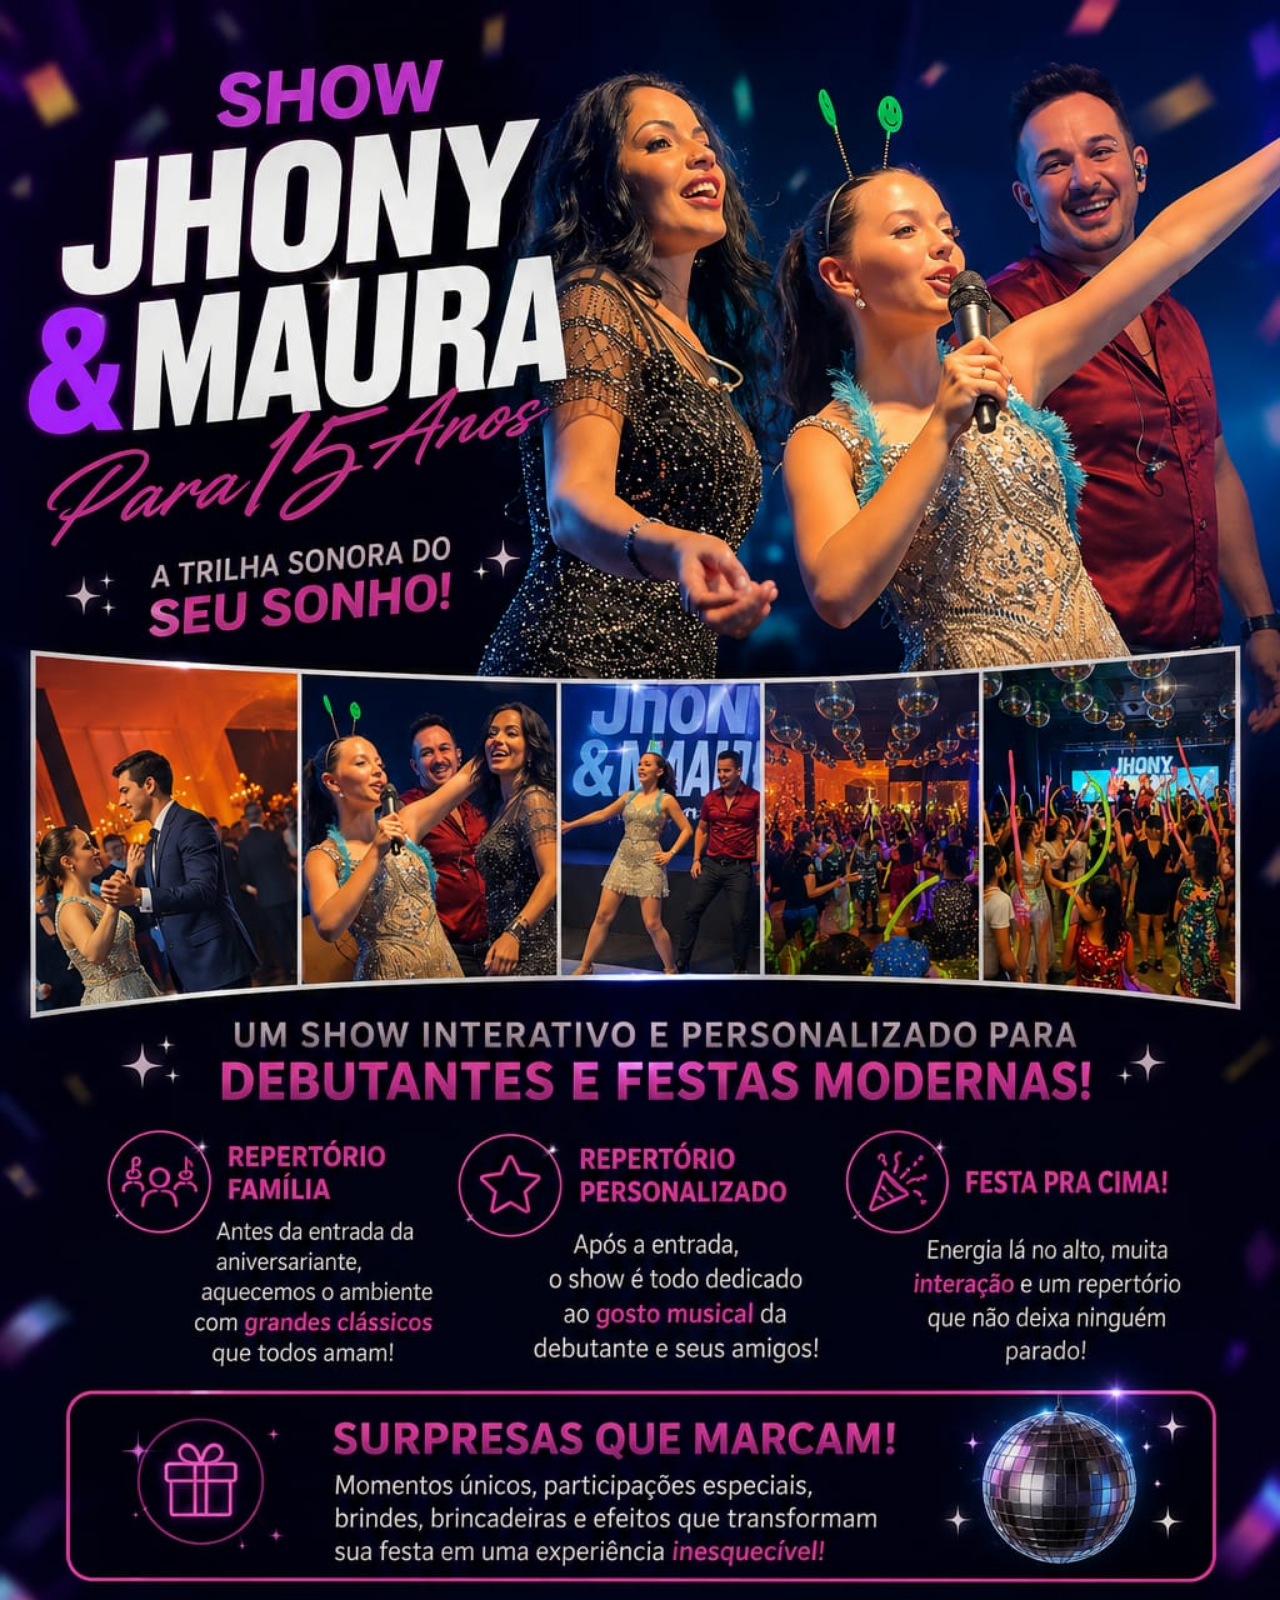
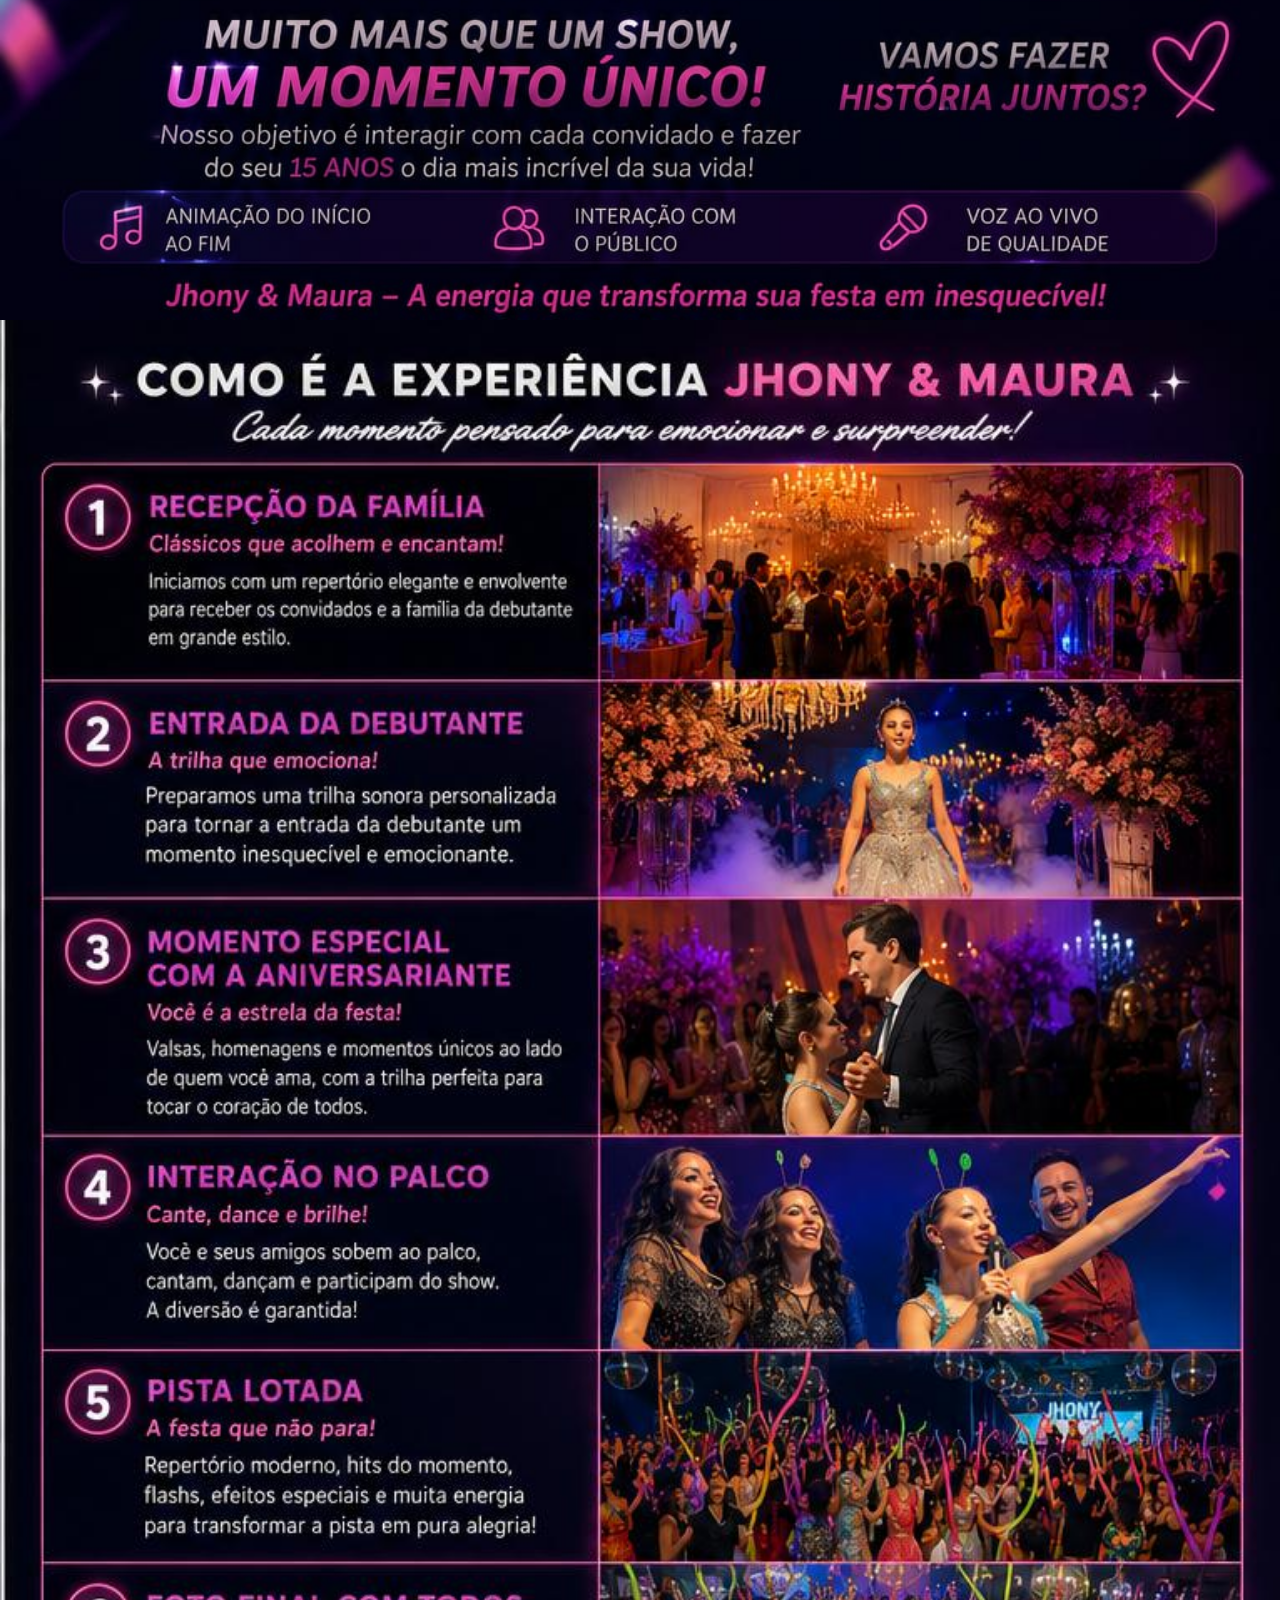
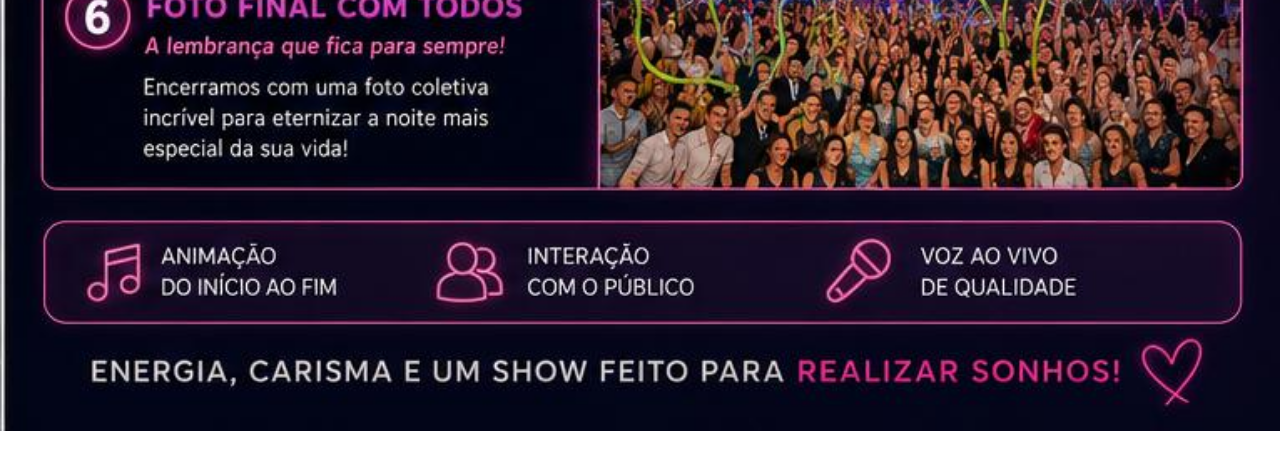
==== commit dd09fb27: "ajustando novas rotas e ux" ====
--- a/shows/15-anos.html
+++ b/shows/15-anos.html
@@ -21,6 +21,19 @@
 
             <img
                 src="../assets/eventos/15-anos/15-anos.png"
+                alt="Show Premium - Festa de 15 anos"
+                class="evento-banner-img">
+
+        </picture>
+
+         <picture>
+
+            <source
+                media="(max-width: 768px)"
+                srcset="../assets/eventos/15-anos/15-anos-mobile-info.png">
+
+            <img
+                src="../assets/eventos/15-anos/15-anos-info.png"
                 alt="Show Premium - Festa de 15 anos"
                 class="evento-banner-img">
 
--- a/style.css
+++ b/style.css
@@ -227,7 +227,7 @@
 
     color:var(--red);
 
-    font-size:.72em;
+    font-size:.62em;
     font-weight:900;
 
     text-shadow:
@@ -236,7 +236,7 @@
 }
 .hero-subtitle {
     margin: 1.2rem 0 2rem;
-    font-size: clamp(1.35rem, 2vw, 2rem);
+    font-size: clamp(2.2rem, 2vw, 2rem);
     max-width:none;
     width:fit-content;
     font-weight: 800;
@@ -739,9 +739,10 @@
 }
 
 .gallery-item {
+    aspect-ratio: 3/2;
     position: relative;
     overflow: hidden;
-    min-height: 22rem;
+    min-height: auto;
     margin: 0;
     border: 1px solid rgba(255,32,32,0.20);
     border-radius: var(--radius);
@@ -749,6 +750,7 @@
     box-shadow: 0 14px 38px rgba(0,0,0,0.36);
     transition: border-color 260ms ease, transform 260ms cubic-bezier(0.16,1,0.3,1);
 }
+
 
 .gallery-item:hover {
     border-color: rgba(255,32,32,0.60);
